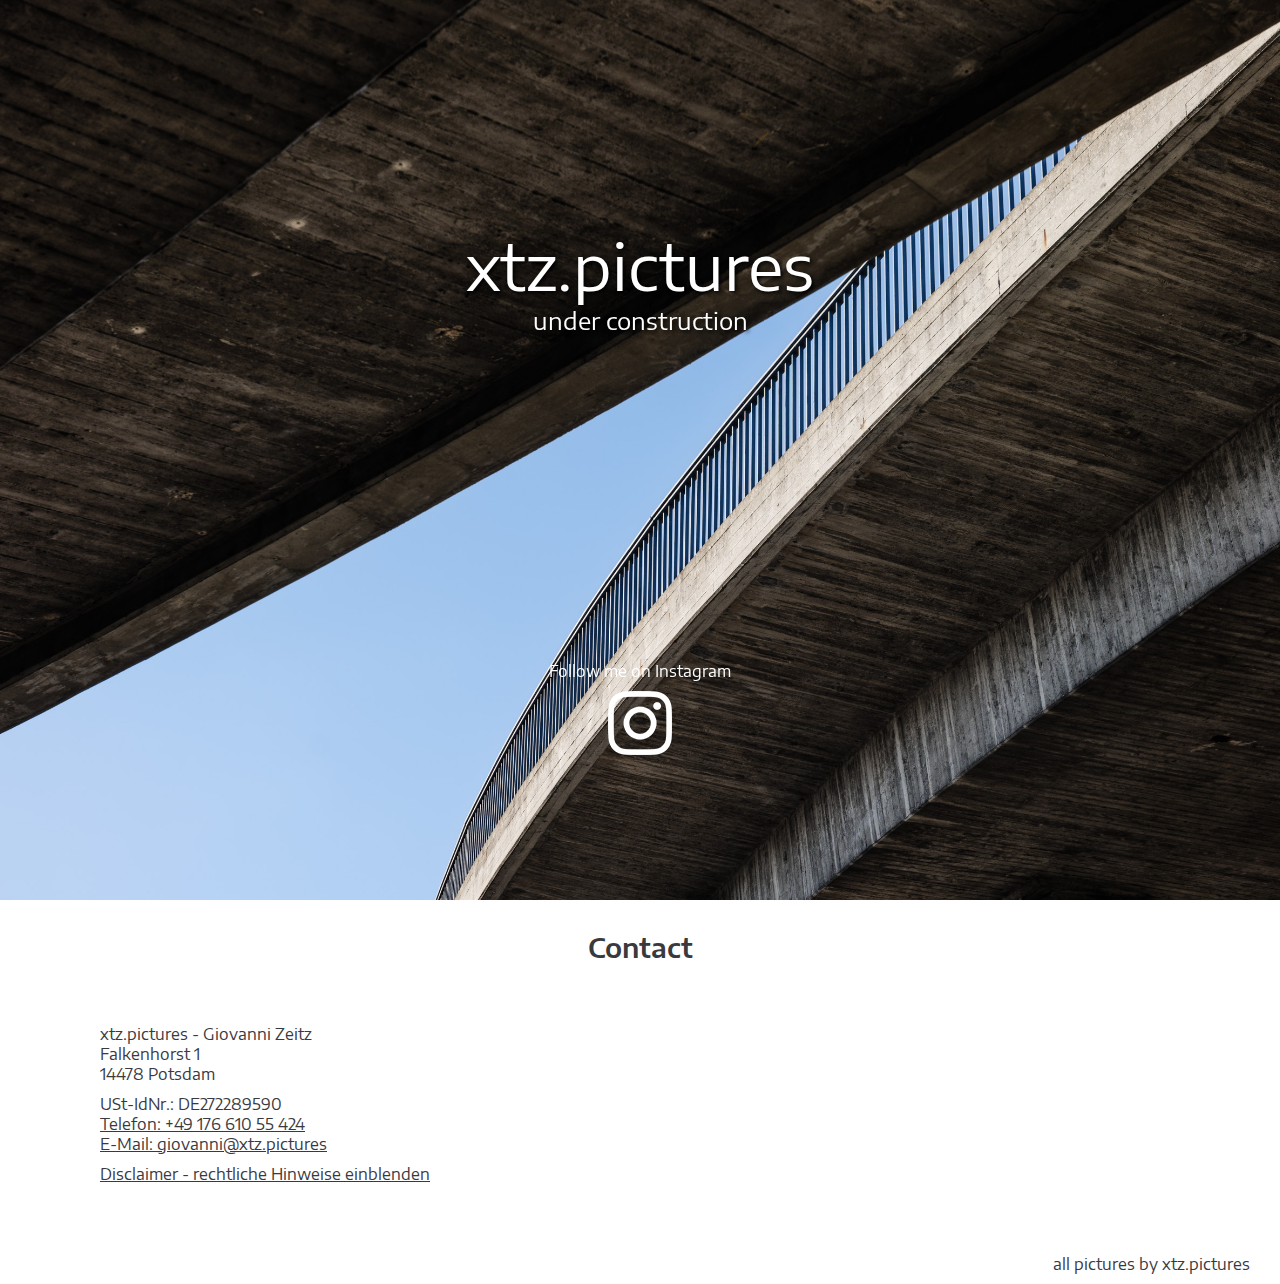
==== index.html @ f0da5f3f "Add files via upload" ====
<!DOCTYPE html>
<html>
<head>
<meta charset="utf-8">
<meta name="viewport" content="width=device-width, initial-scale=1, maximum-scale=1">
<title>xtz.pictures</title>
<link href="https://fonts.googleapis.com/css?family=Encode+Sans+Semi+Expanded:400,500,600" rel="stylesheet">
<link rel="stylesheet" href="css/styles.css">
<link rel="stylesheet" href="css/colors.css">

</head>
<body>
<div class="bg fading">
	<div class="bg-img">
		<span class="titel-fa">xtz.pictures</span><br>
        <span class="titel-ev">under construction</span><br>
	</div>
    <div class="bg-social">
        <a href="https://instagram.com/xtz.pictures">
            Follow me on Instagram<br>
            <img src="images/glyph-logo_white_May2016-64px.png">
        </a>
    </div>
</div>
    		
<section id="kontakt">
	<div class="weiss">
		<div class="content">
			<h2>Contact</h2>
			<div class="kontakt">
				<div class="kontakt-item text-links">
					<p>xtz.pictures - Giovanni Zeitz<br>
					Falkenhorst 1<br>
					14478 Potsdam
					</p>
					<p>USt-IdNr.: DE272289590<br>
					 
                    
                    <a id="post"></a>
                    <script>
                        user = "giovanni";
                        domain = "xtz.pictures";
                        vorw = "176"
                        document.getElementById('post').innerHTML = 'Telefon: <a href="tel:+49' + vorw + '61055424">+49 ' + vorw + ' 610 55 424</a><br>' +
                        'E-Mail: <span class="text"><a href=\"mailto:' + user + '&#64;' + domain + '\">' + user + '&#64;' + domain + '</a></span>'

                        ;
                    </script>
					</p>
					<p><a class="impressum_toggle page" href="#disclaimer">Disclaimer - rechtliche Hinweise einblenden</a></p>
				</div>
			</div>
		</div>
	</div>
	<div id="disclaimer"></div>
	<div class="weiss impressum_container">
		<div class="content">
			<h3>Disclaimer – rechtliche&nbsp;Hinweise</h3>
			<h4>§ 1 Warnhinweis zu Inhalten</h4>
			<p>Die kostenlosen und frei zugänglichen Inhalte dieser Webseite wurden mit größtmöglicher Sorgfalt erstellt. Der Anbieter dieser Webseite übernimmt jedoch keine Gewähr für die Richtigkeit und Aktualität der bereitgestellten kostenlosen und frei zugänglichen journalistischen Ratgeber und Nachrichten. Namentlich gekennzeichnete Beiträge geben die Meinung des jeweiligen Autors und nicht immer die Meinung des Anbieters wieder. Allein durch den Aufruf der kostenlosen und frei zugänglichen Inhalte kommt keinerlei Vertragsverhältnis zwischen dem Nutzer und dem Anbieter zustande, insoweit fehlt es am Rechtsbindungswillen des Anbieters.
			</p>
			<h4>§ 2 Externe Links</h4>
			<p>Diese Website enthält Verknüpfungen zu Websites Dritter ("externe Links"). Diese Websites unterliegen der Haftung der jeweiligen Betreiber. Der Anbieter hat bei der erstmaligen Verknüpfung der externen Links die fremden Inhalte daraufhin überprüft, ob etwaige Rechtsverstöße bestehen. Zu dem Zeitpunkt waren keine Rechtsverstöße ersichtlich. Der Anbieter hat keinerlei Einfluss auf die aktuelle und zukünftige Gestaltung und auf die Inhalte der verknüpften Seiten. Das Setzen von externen Links bedeutet nicht, dass sich der Anbieter die hinter dem Verweis oder Link liegenden Inhalte zu Eigen macht. Eine ständige Kontrolle der externen Links ist für den Anbieter ohne konkrete Hinweise auf Rechtsverstöße nicht zumutbar. Bei Kenntnis von Rechtsverstößen werden jedoch derartige externe Links unverzüglich gelöscht.
			</p>
			<h4>§ 3 Urheber- und Leistungsschutzrechte</h4>
			<p>Die auf dieser Website veröffentlichten Inhalte unterliegen dem deutschen Urheber- und Leistungsschutzrecht. Jede vom deutschen Urheber- und Leistungsschutzrecht nicht zugelassene Verwertung bedarf der vorherigen schriftlichen Zustimmung des Anbieters oder jeweiligen Rechteinhabers. Dies gilt insbesondere für Vervielfältigung, Bearbeitung, Übersetzung, Einspeicherung, Verarbeitung bzw. Wiedergabe von Inhalten in Datenbanken oder anderen elektronischen Medien und Systemen. Inhalte und Rechte Dritter sind dabei als solche gekennzeichnet. Die unerlaubte Vervielfältigung oder Weitergabe einzelner Inhalte oder kompletter Seiten ist nicht gestattet und strafbar. Lediglich die Herstellung von Kopien und Downloads für den persönlichen, privaten und nicht kommerziellen Gebrauch ist erlaubt.
			</p>
			<p>Die Darstellung dieser Website in fremden Frames ist nur mit schriftlicher Erlaubnis zulässig.
			</p>
			<h4>§ 4 Besondere Nutzungsbedingungen</h4>
			<p>Soweit besondere Bedingungen für einzelne Nutzungen dieser Website von den vorgenannten Paragraphen abweichen, wird an entsprechender Stelle ausdrücklich darauf hingewiesen. In diesem Falle gelten im jeweiligen Einzelfall die besonderen Nutzungsbedingungen.
			</p>
			<p>Quelle: Impressum Muster von JuraForum.de</p>
		</div>
	</div>
</section>


<div class="weiss">
	<p class="copyright">
		all pictures by xtz.pictures
	</p>
</div>



<script src="https://ajax.googleapis.com/ajax/libs/jquery/3.1.0/jquery.min.js"></script>
<script type="text/javascript" src="script/page.js"></script>

</body>
</html>
---- css/styles.css ----
@charset "utf-8";

* {
	font-family: 'Encode Sans Semi Expanded', sans-serif;
	font-weight: 400;
    -webkit-box-sizing: border-box;
    -moz-box-sizing: border-box;
    box-sizing: border-box;
	padding: 0;
	margin: 0;
    /* *behavior: url('../scripts/boxsizing.htc');
    	If you need support for IE7 and lower make
        sure the boxsizing.htc file is linked properly.
        More info here:  https://github.com/Schepp/box-sizing-polyfill */
}


body, html {
    height: 100%;
    margin: 0;
	text-align: center;
}

html {
	background-image: url('../images/bg.jpg');	
    background-position: center top;
    background-repeat: no-repeat;
    background-size: auto 120%;
    background-attachment: fixed;
}

body {overflow-x: hidden;}

img {
	display: block;
	width: 100%;
	height: auto;
}

h1 {
	font-size: 1.4em;
	font-weight: 600;
	margin: 15px 0 40px 0;
}

h2 {
	font-size: 1.5em;
	font-weight: 600;
	margin: 20px 0 60px 0;
	}

h3 {
	font-size: 1.2em;
	font-weight: 500;
	margin-bottom: 10px;
	}

/*impressum*/
h4 {
	font-size: 1em;
	margin: 25px 0 15px 0;
	text-align: left;
	
}

.titel-fa {
	font-size: 2.5em;
}

.titel-ev {
	font-size: 1em;
    padding-bottom: 30px;
}

a {
    cursor: pointer;
    text-decoration: none;
}

a:hover {text-decoration: underline;}

div {
	position: relative;
	z-index: 2;
}

.text-links {
	text-align: left;
}

/*Titelbild-------------------------------------------------------*/

.bg {
	z-index: 1;
    height: 100%;
	width: 100%;
	
}

.bg-img {
	position: fixed;
	width: 100%;
	top: 15%;
	z-index: 2;
	text-shadow: 2px 2px 4px black;
}

.bg-social {
    position: fixed;
    width: 100%;
    margin: auto;
    bottom: 15%;
    z-index: 2;
}

.bg-social img {
    width: auto;
    margin: 10px auto;
}

.bg-img img {
	margin: 0 auto;
	max-width: 400px;
}

.pfeil-runter {
	position: fixed;
	bottom: 0;
}

.pfeil-link {
	position: relative;
	transform: translate(-50%,0);
	margin: 0 auto;
	width: 50px;
	height: 100px;
}

.pfeil {
	width: 50px;
	-webkit-animation-name: jump;
    -moz-animation-name: jump;
    -o-animation-name: jump;
    -ms-animation-name: jump;
    animation-name: jump;
    -webkit-animation-iteration-count: infinite;
    -moz-animation-iteration-count: infinite;
    -o-animation-iteration-count: infinite;
    -ms-animation-iteration-count: infinite;
    animation-iteration-count: infinite;
    -webkit-animation-direction: normal;
    -moz-animation-direction: normal;
    -o-animation-direction: normal;
    -ms-animation-direction: normal;
    animation-direction: normal;
    -webkit-animation-duration: 5s;
    -moz-animation-duration: 5s;
    -o-animation-duration: 5s;
    -ms-animation-duration: 5s;
    animation-duration: 5s;
}

@-moz-keyframes jump {
  0% {
    -moz-transform: translateY(0);
    transform: translateY(0);
  }
  20% {
    -moz-transform: translateY(-30px);
    transform: translateY(-30px);
  }
  50% {
    -moz-transform: translateY(0);
    transform: translateY(0);
  }
  70% {
    -moz-transform: translateY(-30px);
    transform: translateY(-30px);
  }
}

@-webkit-keyframes jump {
  0% {
      -webkit-transform: translateY(0);
      transform: translateY(0);
  }
  20% {
    -webkit-transform: translateY(-30px);
    transform: translateY(-30px);
  }
  50% {
    -webkit-transform: translateY(0);
    transform: translateY(0);
  }
  70% {
    -webkit-transform: translateY(-30px);
    transform: translateY(-30px);
  }

}

@-o-keyframes jump {
  0% {
    -o-transform: translateY(0);
    transform: translateY(0);
  }
  20% {
    -o-transform: translateY(-30px);
    transform: translateY(-30px);
  }
  50% {
    -o-transform: translateY(0);
    transform: translateY(0);
  }
  70% {
    -o-transform: translateY(-30px);
    transform: translateY(-30px);
  }
}

@-ms-keyframes jump {
  0% {
    -ms-transform: translateY(0);
    transform: translateY(0);
  }
  20% {
    -ms-transform: translateY(-30px);
    transform: translateY(-30px);
  }
  50% {
    -ms-transform: translateY(0);
    transform: translateY(0);
  }
  70% {
    -ms-transform: translateY(-30px);
    transform: translateY(-30px);
  }
}

@keyframes jump {
  0% {
    transform: translateY(0);
  }
  20% {
    transform: translateY(-30px);
  }
  50% {
    transform: translateY(0);
  }
  70% {
    transform: translateY(-30px);
  }
}


/*---------------------------------------------------------------Menü------*/
.main_h {
  position: fixed;
  height: 50px;
  z-index: 10;
  width: 100%;
  overflow: hidden;
  -webkit-transition: all 0.3s;
  transition: all 0.3s;
  opacity: 0;
  top: -50px;
  padding: 0;
}

.open-nav {
  height: 310px !important;
}
.open-nav .mobile-toggle {
	-webkit-transform: rotate(90deg);
	transform: rotate(90deg);
}

.sticky {
	opacity: 1;
	top: 0px;
	box-shadow: 3px 1px 8px 1px gray
}

.main_h ul {
	position: absolute;
	left: 0;
	top: 66px;
	list-style: none;
	overflow: hidden;
	text-align: left;
	float: left;
	padding: 0 20px;
}
.main_h ul li {
	display: block;
    padding: 20px 0;
    margin: 0;
}

.main_h ul a {
	font-weight: 500;
	-webkit-transition: all 200ms ease-in-out;
  -moz-transition: all 200ms ease-in-out;
  transition: all 200ms ease-in-out;
}

.titel-menu {display: none;}

.mobile-toggle {
	z-index: 13;
  display: block;
  cursor: pointer;
  font-size: 20px;
  position: absolute;
  left: 25px;
  top: 12px;
  width: 30px;
  -webkit-transition: all 200ms ease-in;
  -moz-transition: all 200ms ease-in;
  transition: all 200ms ease-in;
}

.mobile-toggle span {
  width: 30px;
  height: 4px;
  margin-bottom: 6px;
  border-radius: 1000px;
  background: #000000;
  display: block;
}
.mobile-toggle span:last-child {
	margin-bottom: 0;
}

@-webkit-keyframes scroll {
  0% {
    opacity: 1;
    -webkit-transform: translateY(0);
    transform: translateY(0);
  }
  100% {
    opacity: 0;
    -webkit-transform: translateY(20px);
    transform: translateY(20px);
  }
}
@keyframes scroll {
  0% {
    opacity: 1;
    -webkit-transform: translateY(0);
    -ms-transform: translateY(0);
    transform: translateY(0);
  }
  100% {
    opacity: 0;
    -webkit-transform: translateY(20px);
    -ms-transform: translateY(20px);
    transform: translateY(20px);
  }
}

/*----------------------------------------------------Hintergrund generell*/


.content {
	margin: 0 auto;
	max-width: 1200px;
	padding: 10px 10px 50px 10px;
}


/*----------------------------------------------------------------Video*/

.video {
	margin: 40px auto 0 auto;
	max-width: 600px;
}



/*-------------------------------------------------------------Flex*/

.flex-container {
	display: flex;
	flex-wrap: nowrap;
	flex-direction: column;
	align-items: flex-start;
	justify-content: space-around; 
}

.flex-item {
	width: 100%;
	margin-bottom: 30px;
}

.flex-item:last-child {margin-bottom: 0;}



/*--------------------------------------------------------Filme*/
.videoWrapper {
	position: relative;
	padding-bottom: 56.25%; /* 16:9 */
	padding-top: 0px;
	height: 0;
	display: none;
}
.videoWrapper iframe {
	position: absolute;
	top: 0;
	left: 0;
	width: 100%;
	height: 100%;
}

/*------------------------------------------------------------Projekte*/

.projektlogo {
	width: 100%;
	margin-bottom: 20px;
}


/*Kontakt----------------------------------------------------------*/


.kontakt {
	display: flex;
	flex-wrap: nowrap;
	flex-direction: row;
	align-items: center;
	justify-content: space-around; 
}

.kontakt-item {
	width: 100%;
	margin: 0 10px;
}

.kontakt-logo a img{
	width: 50%;
	margin: auto;
}

#kontakt a {text-decoration: underline;
}

.kontakt p {
	margin-bottom: 10px;
}

.impressum_container {
	display: none;
	overflow: hidden;
}
.impressum_container p {
	text-align: left;
	margin: 0 10px;
	font-size: 0.8em;
}

/*Footer-------------------------------------------------------*/

.copyright {
	padding: 10px 30px;
	text-align: right;
}

.impressum {
	position: absolute;
	left: 75px;
	bottom: 10px;
	z-index: 3;
}

.button {
	display: inline-block;
	width: 85%;
	max-width: 300px;
	margin: 10px;
	border: 1px solid;
	padding: 18px 20px;
	font-weight: 500;
	border-radius: 6px;
	box-shadow: 1px 1px 4px 0px rgba(13,38,45,0.50);
	/*background-color: #ffffff; border: 1px solid black; border-radius: 4px; padding: 10px 20px; color: #000000; margin-top: 20px; cursor: pointer;*/
}


.button:hover {
	transform: translate(0, -1px);
	box-shadow: 2px 3px 4px 0px rgba(13,38,45,0.50);
}

.nl_input {
	padding: 15px 10px;
	margin-top: 5px;
	border-radius: 10px;
	border: 1px solid #d8dee4;
	width: 100%;
	max-width: 400px;
}

.nl_label {
	font-size: 1.2em;
}

@media only screen and (min-width: 750px) {
	
	html {background-size: cover;}
	
	h1 {font-size: 2.3em;}
	
	h2 {font-size: 1.7em;}
	
	h3 {font-size: 1.3em;}
	
	.content {
		padding-left: 50px;
		padding-right: 50px
	}
	
	.flex-container {flex-direction: row;}
	
	.flex-item {margin: 0 20px;}
	
	.titel-fa {font-size: 4em;}
	
	.titel-ev {font-size: 1.5em}
	
	.bg-img {
		top: 25%
	}
	
	.button {
		width: 60%;
	}
}

@media only screen and (min-width: 800px) {
		.mobile-toggle {
		display: none;
	}
	
	.main_h ul {
		top: 14px;
		left: auto;
		right: 20px;
	}
	
	.main_h ul li {
		display: inline-block;
		padding: 0 0 0 40px;
	}
}

@media only screen and (min-width: 1050px) {
	
	.titel-menu {
		display: block;
		position: absolute;
		top: 13px;
		left: 50px;
		font-weight: 600;
		font-size: 1.2em;
	}
}
---- css/colors.css ----
@charset "utf-8";
/* CSS Document */

body,
html,
a

{color: rgb(42,42,48);}

.main_h a.active {color: #F0AB3F;}

.bg,
.bg a {color: white;}

.hell {
	background-color: rgba(255,255,255,0.80);
}

.weiss {
	background-color: white;
    opacity: 93%
    }

.hell .button {
	border-color: rgba(13,38,45,0.90);
	background: rgba(245,245,245,1);
}
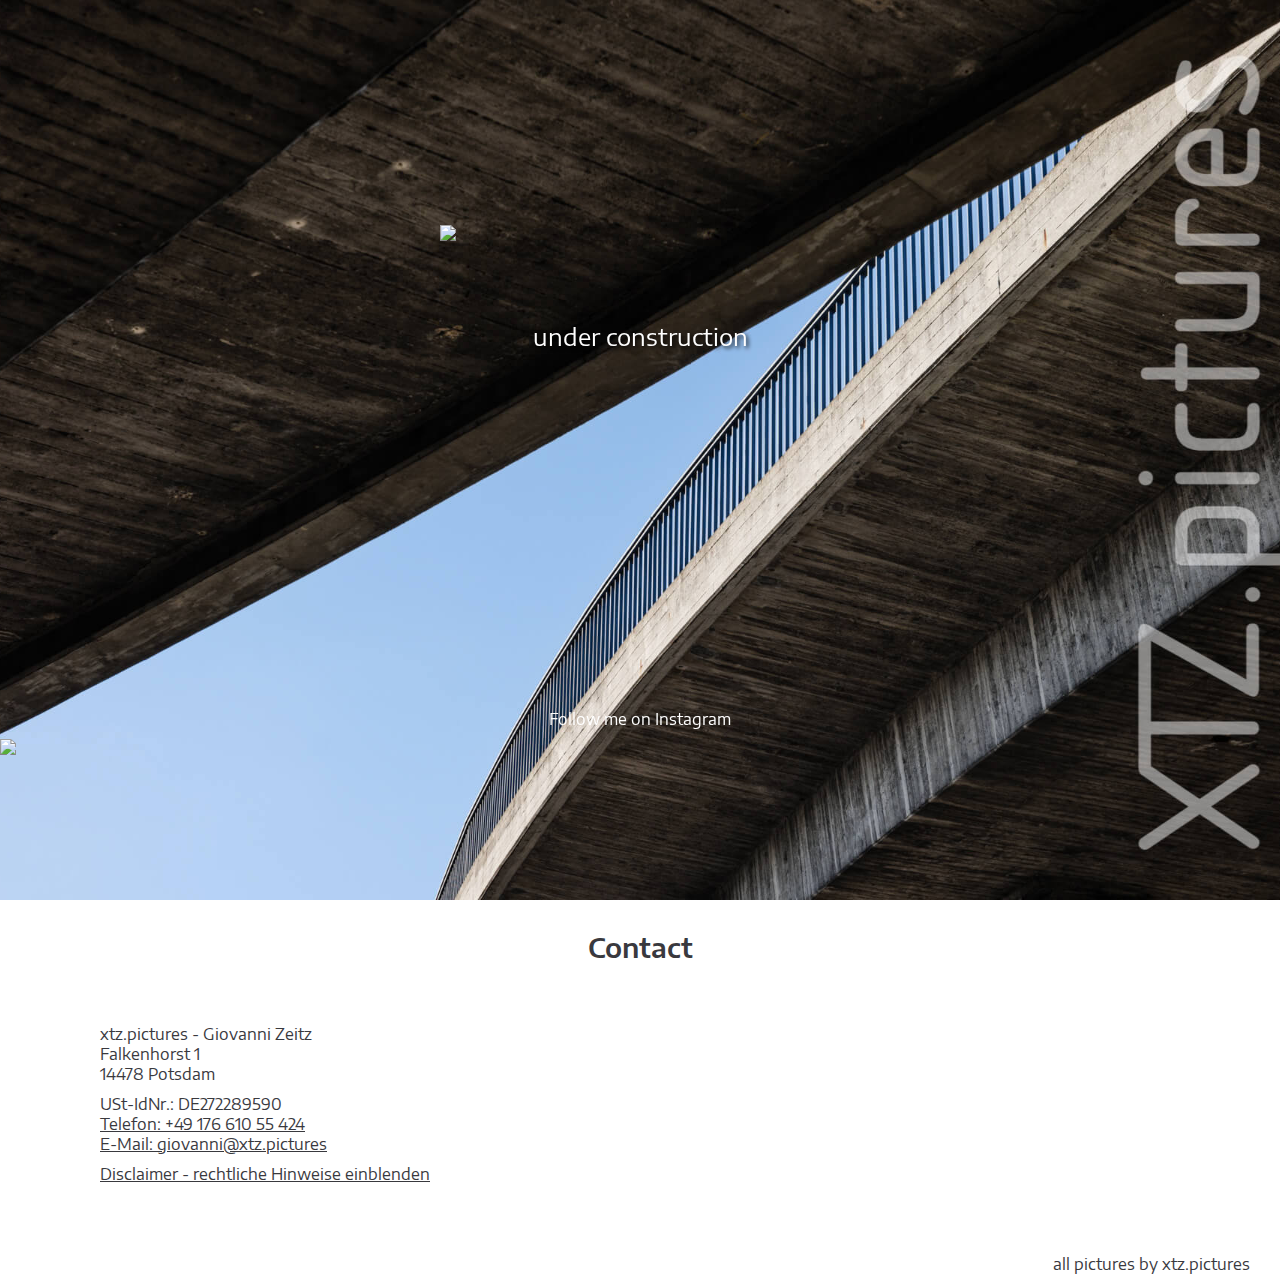
==== commit 69b5f5aa: "Add files via upload" ====
--- a/index.html
+++ b/index.html
@@ -7,18 +7,28 @@
 <link href="https://fonts.googleapis.com/css?family=Encode+Sans+Semi+Expanded:400,500,600" rel="stylesheet">
 <link rel="stylesheet" href="css/styles.css">
 <link rel="stylesheet" href="css/colors.css">
-
+<link rel="stylesheet" href="css/jquery.maximage.min.css">
 </head>
 <body>
+		<div id="maximage">
+			<img src="images/bg.jpg" alt=""/>
+			<img src="images/18-014.jpg" alt="Coalesse"/>
+			<img src="images/P_GZ3640.jpg" alt=""/>
+            <img src="images/19-002-positive.jpg" alt=""/>
+            <img src="images/P_GZ5165.jpg" alt=""/>
+            <img src="images/P_GZ1901.jpg" alt=""/>
+			<img src="images/19-033-positive.jpg" alt=""/>            
+            <img src="images/P_GZ1957.jpg" alt=""/>
+		</div>
 <div class="bg fading">
 	<div class="bg-img">
-		<span class="titel-fa">xtz.pictures</span><br>
-        <span class="titel-ev">under construction</span><br>
+		<span class="titel-fa"><img src="images/xtz-logo-wt.svg" class="shadow"/></span><br>
+        <span class="titel-ev shadow">under construction</span><br>
 	</div>
     <div class="bg-social">
-        <a href="https://instagram.com/xtz.pictures">
+        <a href="https://instagram.com/xtz.pictures" target="_blank" class="shadow">
             Follow me on Instagram<br>
-            <img src="images/glyph-logo_white_May2016-64px.png">
+            <img src="images/insta-logo.svg" class="shadow"/>
         </a>
     </div>
 </div>
@@ -84,8 +94,16 @@
 
 
 
-<script src="https://ajax.googleapis.com/ajax/libs/jquery/3.1.0/jquery.min.js"></script>
+<script src='http://ajax.googleapis.com/ajax/libs/jquery/1.8.3/jquery.js'></script>
 <script type="text/javascript" src="script/page.js"></script>
+<script type="text/javascript" src="script/jquery.cycle.all.min.js"></script>
+<script type="text/javascript" src="script/jquery.maximage.min.js"></script>
+<script>
+$(function(){
+	// Trigger maximage
+	jQuery('#maximage').maximage();
+});
+</script>
 
 </body>
 </html>--- a/css/styles.css
+++ b/css/styles.css
@@ -22,7 +22,7 @@
 }
 
 html {
-	background-image: url('../images/bg.jpg');	
+	/*background-image: url('../images/bg.jpg');	*/
     background-position: center top;
     background-repeat: no-repeat;
     background-size: auto 120%;
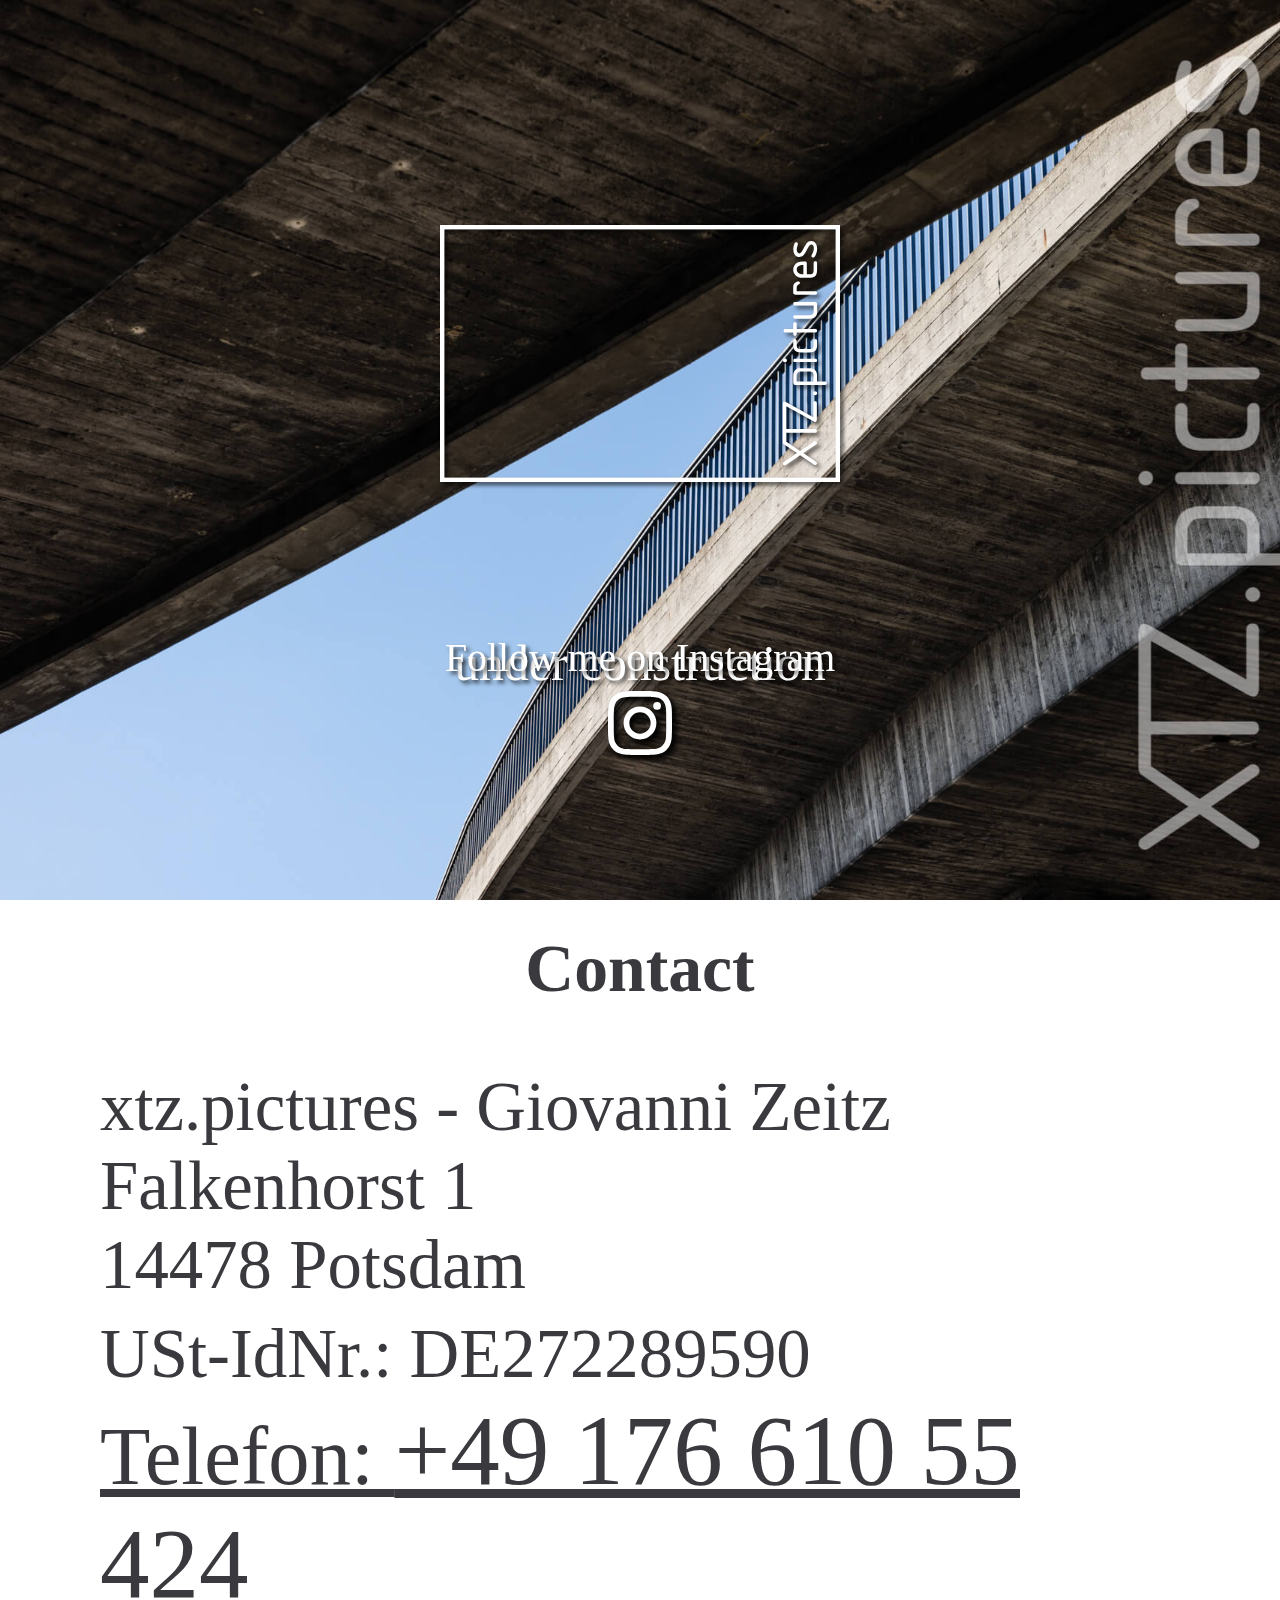
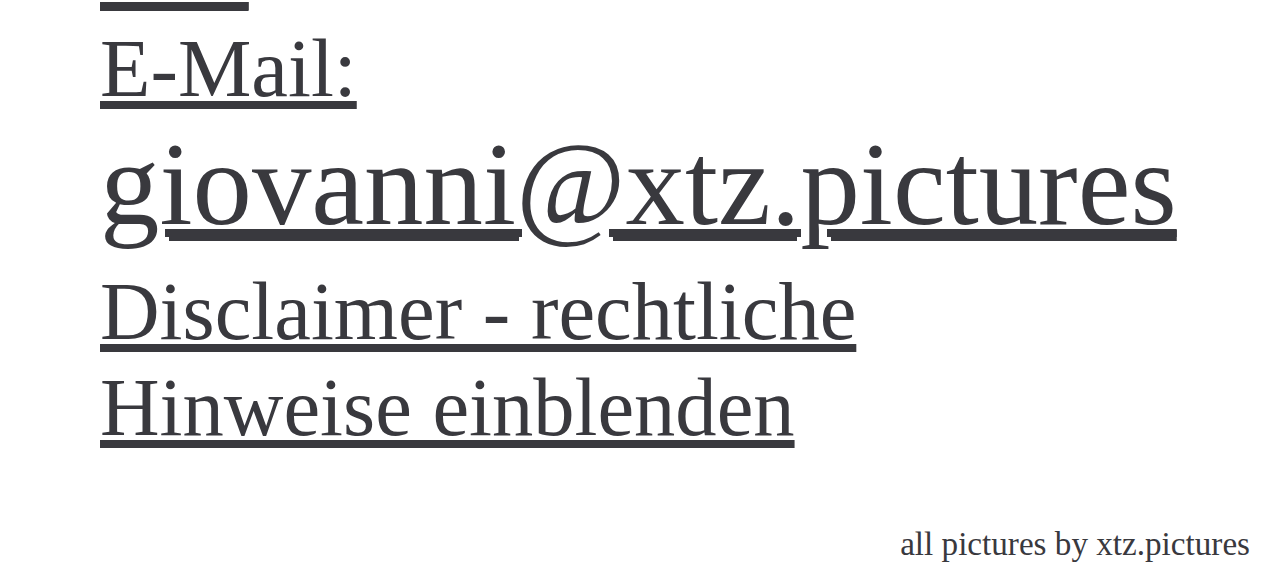
==== commit 2bab9765: "Add files via upload" ====
--- a/index.html
+++ b/index.html
@@ -3,8 +3,8 @@
 <head>
 <meta charset="utf-8">
 <meta name="viewport" content="width=device-width, initial-scale=1, maximum-scale=1">
-<title>xtz.pictures</title>
-<link href="https://fonts.googleapis.com/css?family=Encode+Sans+Semi+Expanded:400,500,600" rel="stylesheet">
+<title>XTZ.pictures</title>
+<!--<link href="https://fonts.googleapis.com/css?family=Encode+Sans+Semi+Expanded:400,500,600" rel="stylesheet">-->
 <link rel="stylesheet" href="css/styles.css">
 <link rel="stylesheet" href="css/colors.css">
 <link rel="stylesheet" href="css/jquery.maximage.min.css">
--- a/css/styles.css
+++ b/css/styles.css
@@ -1,8 +1,12 @@
 @charset "utf-8";
 
+@font-face { font-family: Isonorm; src: url('font/isonorm.otf'); } 
+
 * {
-	font-family: 'Encode Sans Semi Expanded', sans-serif;
-	font-weight: 400;
+	/*font-family: 'Encode Sans Semi Expanded', sans-serif;
+	font-weight: 400;*/
+    font-family: Isonorm;
+    font-size: 1.2em;
     -webkit-box-sizing: border-box;
     -moz-box-sizing: border-box;
     box-sizing: border-box;
@@ -14,7 +18,6 @@
         More info here:  https://github.com/Schepp/box-sizing-polyfill */
 }
 
-
 body, html {
     height: 100%;
     margin: 0;
@@ -102,7 +105,6 @@
 	width: 100%;
 	top: 15%;
 	z-index: 2;
-	text-shadow: 2px 2px 4px black;
 }
 
 .bg-social {
@@ -114,7 +116,7 @@
 }
 
 .bg-social img {
-    width: auto;
+    width: 64px;
     margin: 10px auto;
 }
 
@@ -252,6 +254,12 @@
   }
 }
 
+.shadow {
+  -webkit-filter: drop-shadow( 3px 3px 2px rgba(0, 0, 0, .7));
+  filter: drop-shadow( 3px 3px 2px rgba(0, 0, 0, .7));
+  /* Similar syntax to box-shadow */
+}
+
 
 /*---------------------------------------------------------------Menü------*/
 .main_h {
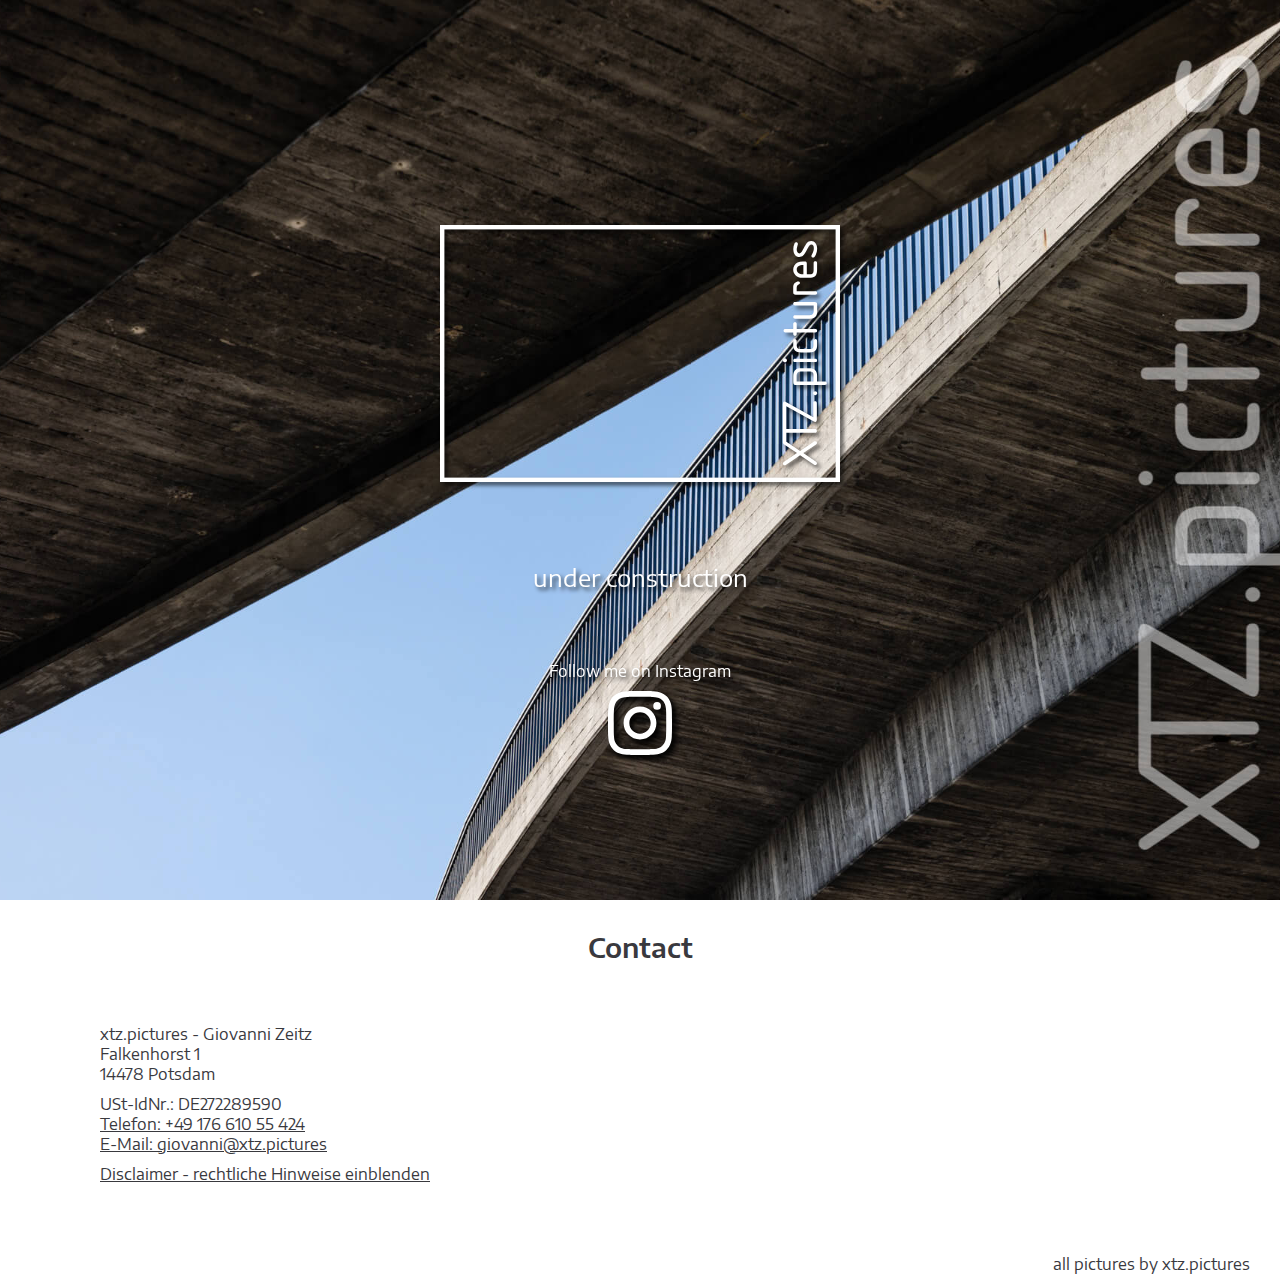
==== commit 310641e0: "Add files via upload" ====
--- a/index.html
+++ b/index.html
@@ -4,7 +4,7 @@
 <meta charset="utf-8">
 <meta name="viewport" content="width=device-width, initial-scale=1, maximum-scale=1">
 <title>XTZ.pictures</title>
-<!--<link href="https://fonts.googleapis.com/css?family=Encode+Sans+Semi+Expanded:400,500,600" rel="stylesheet">-->
+<link href="https://fonts.googleapis.com/css?family=Encode+Sans+Semi+Expanded:400,500,600" rel="stylesheet">
 <link rel="stylesheet" href="css/styles.css">
 <link rel="stylesheet" href="css/colors.css">
 <link rel="stylesheet" href="css/jquery.maximage.min.css">
--- a/css/styles.css
+++ b/css/styles.css
@@ -1,12 +1,8 @@
 @charset "utf-8";
 
-@font-face { font-family: Isonorm; src: url('font/isonorm.otf'); } 
-
 * {
-	/*font-family: 'Encode Sans Semi Expanded', sans-serif;
-	font-weight: 400;*/
-    font-family: Isonorm;
-    font-size: 1.2em;
+	font-family: 'Encode Sans Semi Expanded', sans-serif;
+	font-weight: 400;
     -webkit-box-sizing: border-box;
     -moz-box-sizing: border-box;
     box-sizing: border-box;
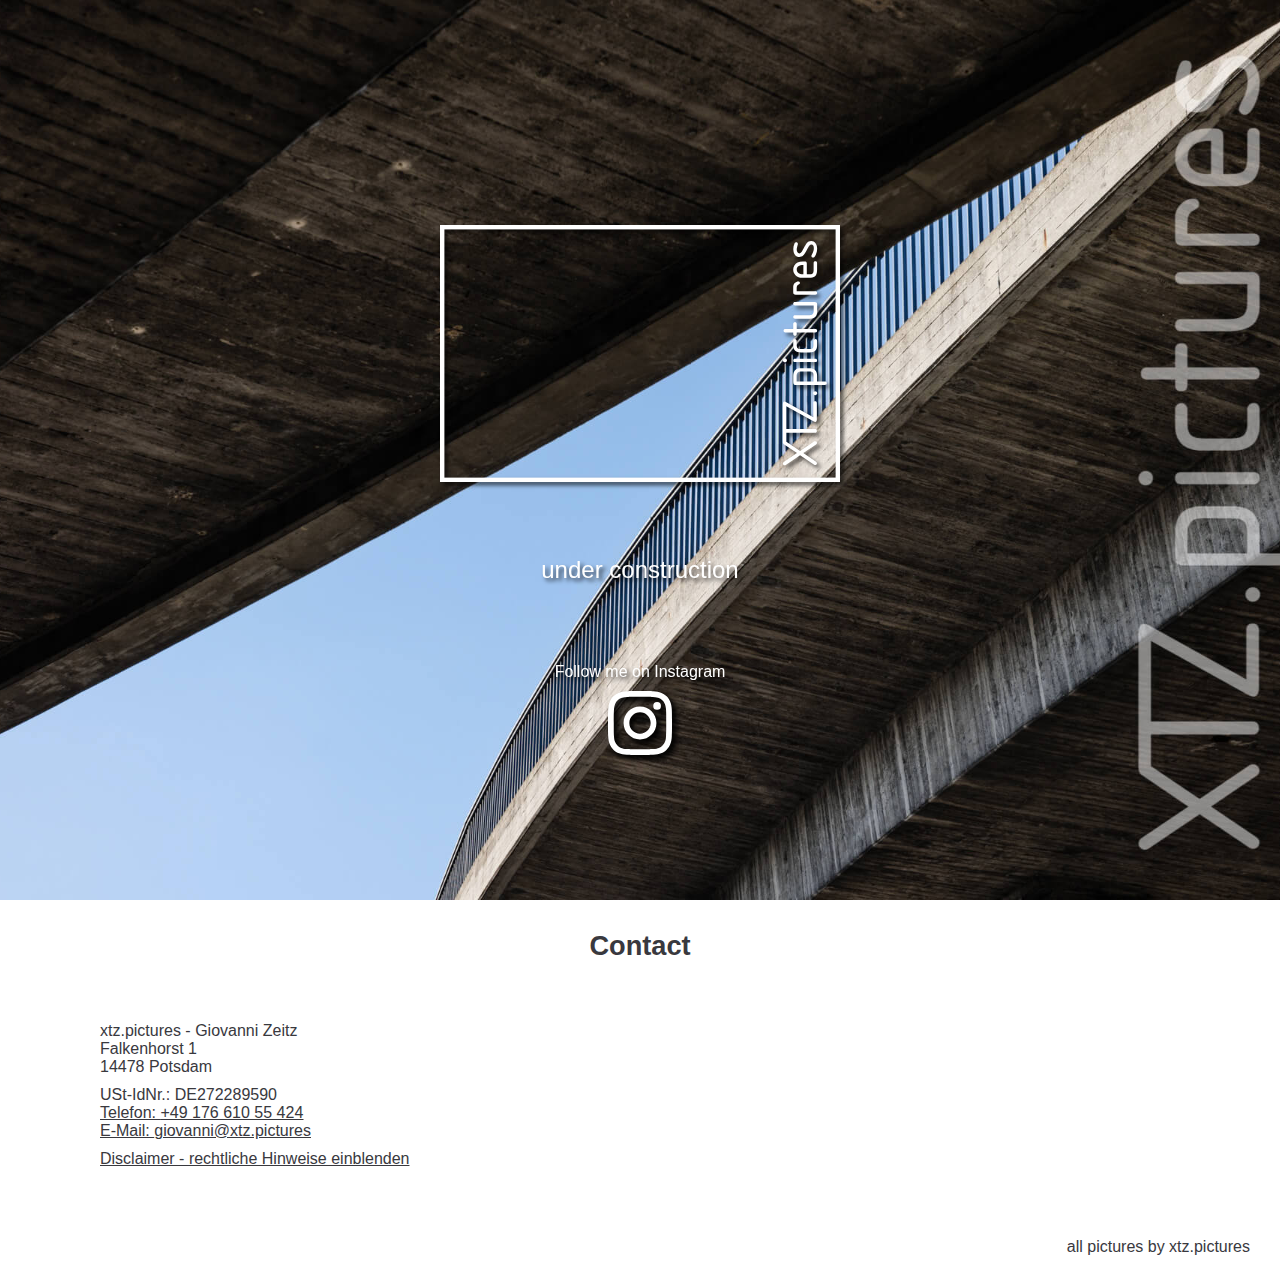
==== commit cf2dd14e: "Add files via upload" ====
--- a/index.html
+++ b/index.html
@@ -4,7 +4,6 @@
 <meta charset="utf-8">
 <meta name="viewport" content="width=device-width, initial-scale=1, maximum-scale=1">
 <title>XTZ.pictures</title>
-<link href="https://fonts.googleapis.com/css?family=Encode+Sans+Semi+Expanded:400,500,600" rel="stylesheet">
 <link rel="stylesheet" href="css/styles.css">
 <link rel="stylesheet" href="css/colors.css">
 <link rel="stylesheet" href="css/jquery.maximage.min.css">
@@ -94,7 +93,7 @@
 
 
 
-<script src='http://ajax.googleapis.com/ajax/libs/jquery/1.8.3/jquery.js'></script>
+<script src="script/jquery1.12.4.min.js"></script>
 <script type="text/javascript" src="script/page.js"></script>
 <script type="text/javascript" src="script/jquery.cycle.all.min.js"></script>
 <script type="text/javascript" src="script/jquery.maximage.min.js"></script>
